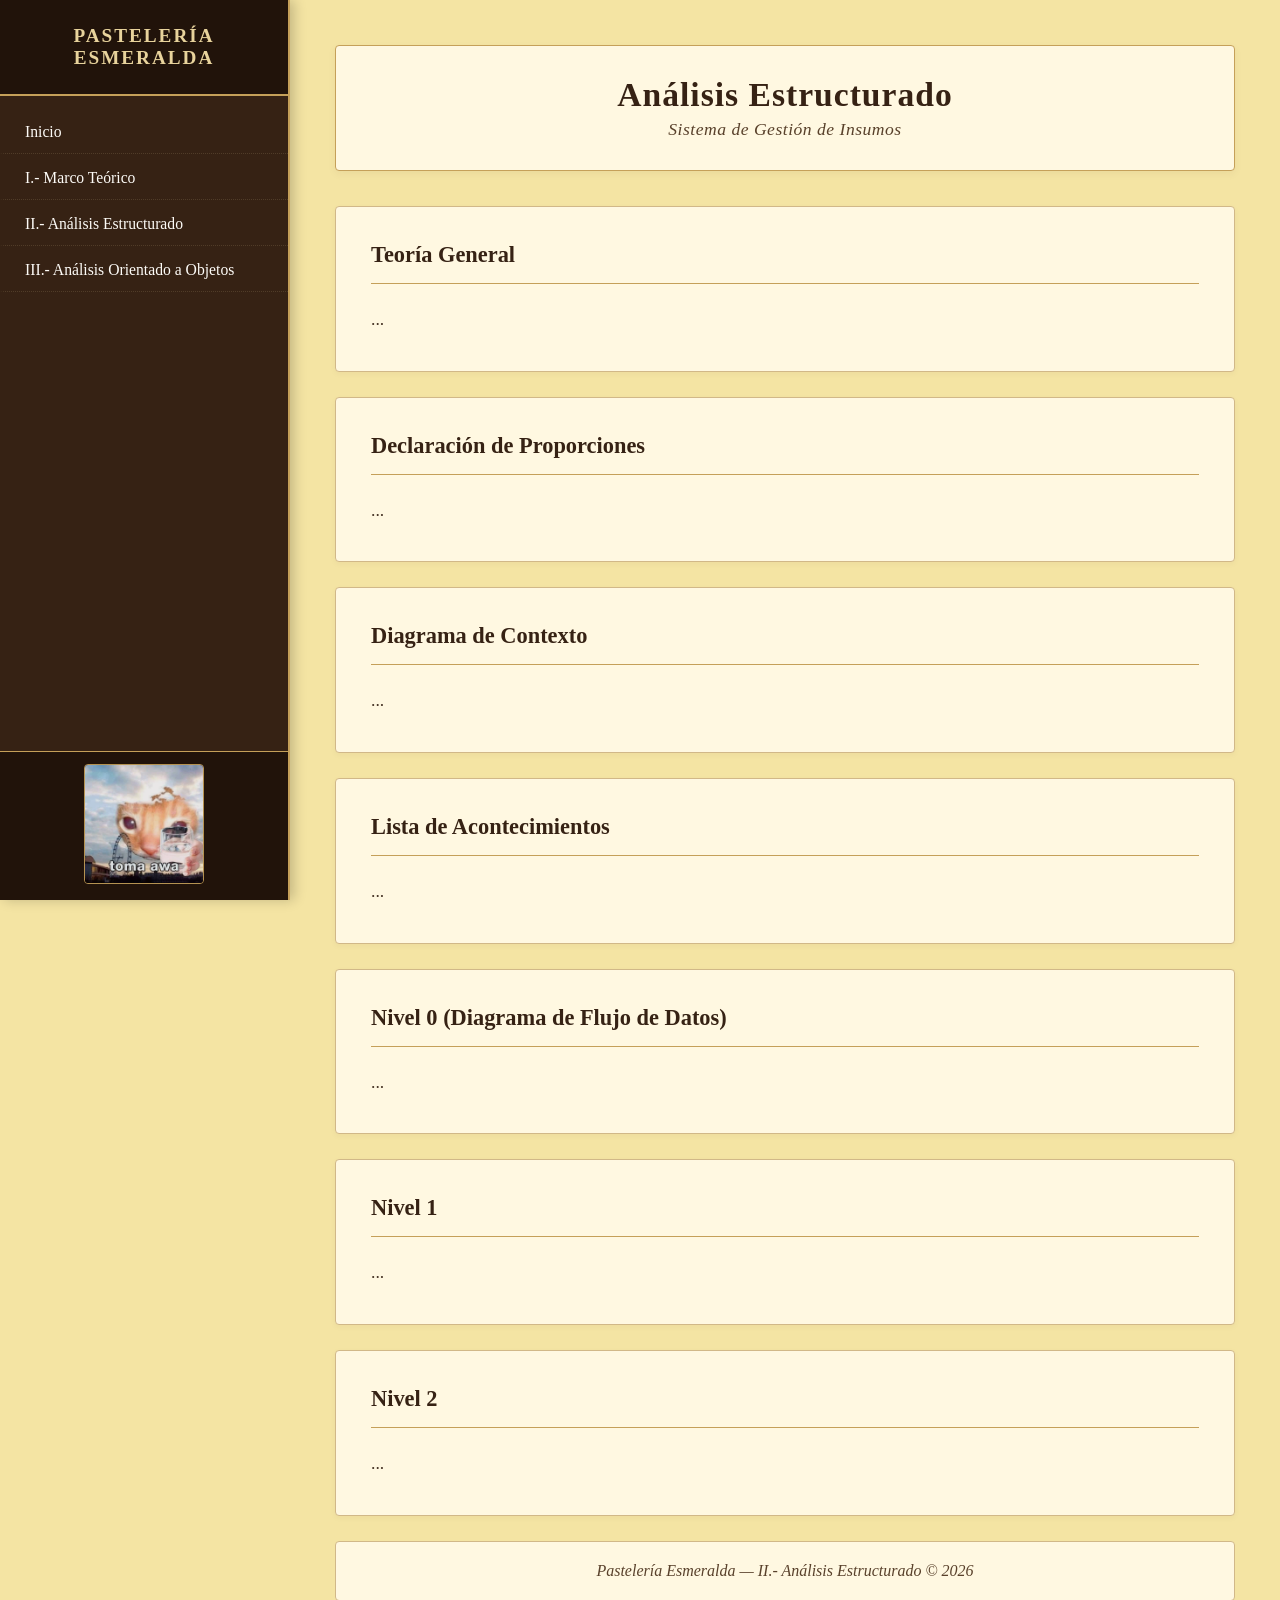
==== Análisis_estructurado.html @ f46b295b "Add files via upload" ====
<!DOCTYPE html>
<html lang="es">
<head>
    <meta charset="UTF-8">
    <meta name="viewport" content="width=device-width, initial-scale=1.0">
    <title>Análisis Estructurado - Pastelería Esmeralda</title>
    <link rel="stylesheet" href="styles.css">
</head>
<body>

    <!-- Menú lateral izquierdo -->
    <aside class="sidebar">
        <div class="sidebar-header">
            <h2>Pastelería Esmeralda</h2>
        </div>
        <nav class="sidebar-nav">
            <ul>
                <li class="has-submenu">
                    <a href="index.html">Inicio</a>
                    <ul class="submenu">
                        <li><a href="index.html#cabecera">Cabecera</a></li>
                        <li><a href="index.html#cuerpo">Cuerpo</a></li>
                        <li><a href="index.html#pie">Pie</a></li>
                    </ul>
                </li>
                <li class="has-submenu">
                    <a href="Marco_teorico.html">I.- Marco Teórico</a>
                    <ul class="submenu">
                        <li><a href="Marco_teorico.html#portada">Portada</a></li>
                        <li><a href="Marco_teorico.html#tabla-contenido">Tabla de Contenido</a></li>
                        <li><a href="Marco_teorico.html#introduccion">Introducción</a></li>
                        <li><a href="Marco_teorico.html#antecedentes">Antecedentes</a></li>
                        <li><a href="Marco_teorico.html#planteamiento">Planteamiento</a></li>
                        <li><a href="Marco_teorico.html#arbol">Árbol de Problemas</a></li>
                        <li><a href="Marco_teorico.html#formulacion">Formulación</a></li>
                        <li><a href="Marco_teorico.html#proposito">Propósito (Objetivos)</a></li>
                        <li><a href="Marco_teorico.html#metodo">Método e Instrumentos</a></li>
                        <li><a href="Marco_teorico.html#planificacion">Planificación</a></li>
                    </ul>
                </li>
                <li class="has-submenu">
                    <a href="Análisis_estructurado.html">II.- Análisis Estructurado</a>
                    <ul class="submenu">
                        <li><a href="Análisis_estructurado.html#teoria-general">Teoría General</a></li>
                        <li><a href="Análisis_estructurado.html#declaracion">Declaración de Proporciones</a></li>
                        <li><a href="Análisis_estructurado.html#contexto">Diagrama de Contexto</a></li>
                        <li><a href="Análisis_estructurado.html#acontecimientos">Lista de Acontecimientos</a></li>
                        <li><a href="Análisis_estructurado.html#nivel-0">Nivel 0</a></li>
                        <li><a href="Análisis_estructurado.html#nivel-1">Nivel 1</a></li>
                        <li><a href="Análisis_estructurado.html#nivel-2">Nivel 2</a></li>
                    </ul>
                </li>
                <li class="has-submenu">
                    <a href="Análisis_orientado_a_objetos.html">III.- Análisis Orientado a Objetos</a>
                    <ul class="submenu">
                        <li><a href="Análisis_orientado_a_objetos.html#teoria-general">Teoría General</a></li>
                        <li><a href="Análisis_orientado_a_objetos.html#diagrama-general">Diagrama general</a></li>
                    </ul>
                </li>
            </ul>
        </nav>

        <div class="sidebar-footer">
            <img src="tomna_awita.jpg" alt="awita_flag" class="sidebar-img">
        </div>
    </aside>

    <main class="main-content">
        <header class="content-header">
            <div class="header-titles">
                <h1>Análisis Estructurado</h1>
                <p class="header-subtitle">Sistema de Gestión de Insumos</p>
            </div>
        </header>

        <section id="teoria-general" class="content-section">
            <h2>Teoría General</h2>
            <div class="vintage-divider"></div>
            <p>...</p>
        </section>

        <section id="declaracion" class="content-section">
            <h2>Declaración de Proporciones</h2>
            <div class="vintage-divider"></div>
            <p>...</p>
        </section>

        <section id="contexto" class="content-section">
            <h2>Diagrama de Contexto</h2>
            <div class="vintage-divider"></div>
            <p>...</p>
        </section>

        <section id="acontecimientos" class="content-section">
            <h2>Lista de Acontecimientos</h2>
            <div class="vintage-divider"></div>
            <p>...</p>
        </section>

        <section id="nivel-0" class="content-section">
            <h2>Nivel 0 (Diagrama de Flujo de Datos)</h2>
            <div class="vintage-divider"></div>
            <p>...</p>
        </section>

        <section id="nivel-1" class="content-section">
            <h2>Nivel 1</h2>
            <div class="vintage-divider"></div>
            <p>...</p>
        </section>

        <section id="nivel-2" class="content-section">
            <h2>Nivel 2</h2>
            <div class="vintage-divider"></div>
            <p>...</p>
        </section>

        <footer class="content-footer-section">
            <p>Pastelería Esmeralda — II.- Análisis Estructurado © 2026</p>
        </footer>
    </main>

</body>
</html>
---- styles.css ----
:root {
    --color-fondo-amarillo: #F4E4A3; 
    --color-panel-claro: #FFF8E1;    
    --color-dorado-formal: #C5A059;
    --color-dorado-suave: #E6C575;
    --color-cafe-oscuro: #362214;
    --color-cafe-muy-oscuro: #21130A;
    --color-cafe-sub: #2C1B10;
    --color-texto-formal: #2B1D12;
    --borde-formal: #D1B888;
}

* {
    margin: 0;
    padding: 0;
    box-sizing: border-box;
}

body {
    font-family: 'Times New Roman', Times, Georgia, serif;
    background-color: var(--color-fondo-amarillo);
    color: var(--color-texto-formal);
    display: flex;
    min-height: 100vh;
}

.sidebar {
    width: 290px;
    background-color: var(--color-cafe-oscuro);
    color: #FDFBF7;
    position: fixed;
    height: 100vh;
    display: flex;
    flex-direction: column;
    border-right: 2px solid var(--color-dorado-formal);
    box-shadow: 4px 0 12px rgba(0, 0, 0, 0.2);
    z-index: 10;
}

.sidebar-header {
    padding: 25px 20px;
    background-color: var(--color-cafe-muy-oscuro);
    border-bottom: 2px solid var(--color-dorado-formal);
    text-align: center;
    flex-shrink: 0;
}

.sidebar-header h2 {
    font-size: 1.2rem;
    color: #E8D39C;
    letter-spacing: 2px;
    text-transform: uppercase;
}

.sidebar-nav {
    padding: 15px 0;
    flex-grow: 1;
    overflow-y: auto;
}

.sidebar-nav::-webkit-scrollbar {
    width: 6px;
}
.sidebar-nav::-webkit-scrollbar-thumb {
    background-color: var(--color-dorado-formal);
    border-radius: 3px;
}

.sidebar-nav ul {
    list-style: none;
}

.sidebar-nav li {
    margin-bottom: 3px;
}

.sidebar-nav a {
    display: block;
    padding: 12px 20px;
    color: #FDFBF7;
    text-decoration: none;
    font-size: 0.98rem;
    transition: all 0.3s ease;
    border-left: 5px solid transparent;
    border-bottom: 1px dotted rgba(232, 211, 156, 0.15);
}

.sidebar-nav a:hover, .sidebar-nav a.active {
    background-color: rgba(197, 160, 89, 0.2);
    color: #E8D39C;
    border-left-color: var(--color-dorado-formal);
    padding-left: 25px;
}

.has-submenu .submenu {
    max-height: 0;
    overflow: hidden;
    background-color: var(--color-cafe-sub);
    transition: max-height 0.4s ease-out;
}

.has-submenu:hover .submenu {
    max-height: 450px;
    transition: max-height 0.5s ease-in;
}

.submenu li a {
    padding: 8px 20px 8px 35px; 
    font-size: 0.88rem;
    color: #E2CE9C;
    border-bottom: none;
}

.submenu li a:hover {
    background-color: rgba(197, 160, 89, 0.3);
    color: #FFF;
    padding-left: 40px;
    border-left-color: var(--color-dorado-suave);
}

.main-content {
    margin-left: 290px;
    flex-grow: 1;
    padding: 45px;
    background-color: var(--color-fondo-amarillo);
}

.content-header {
    background-color: var(--color-panel-claro);
    padding: 25px 35px;
    border-radius: 4px;
    border: 1px solid var(--color-dorado-formal);
    box-shadow: 0 3px 8px rgba(54, 34, 20, 0.05);
    margin-bottom: 35px;
    display: flex;
    justify-content: space-between;
    align-items: center;
}

.header-titles h1 {
    color: var(--color-cafe-oscuro);
    font-size: 1.8rem;
    letter-spacing: 0.5px;
}

.header-brand span {
    color: var(--color-cafe-oscuro);
    font-size: 1.1rem;
    font-weight: bold;
    font-style: italic;
    background-color: var(--color-dorado-suave);
    padding: 6px 16px;
    border-radius: 20px;
    border: 1px solid var(--color-dorado-formal);
}

.content-section {
    background-color: var(--color-panel-claro);
    padding: 35px;
    border-radius: 4px;
    margin-bottom: 25px;
    box-shadow: 0 2px 6px rgba(54, 34, 20, 0.04);
    border: 1px solid var(--borde-formal);
}

.content-section h2 {
    color: var(--color-cafe-oscuro);
    font-size: 1.4rem;
    margin-bottom: 10px;
}

.vintage-divider {
    height: 1px;
    background-color: var(--color-dorado-formal);
    margin: 15px 0 20px 0;
}

.content-section p {
    line-height: 1.8;
    color: #3E2B1D;
    font-size: 1.1rem;
    text-align: justify;
}

.quote-text {
    text-align: center;
    font-style: italic;
    color: #59412B;
    margin-top: 10px;
}

.content-footer-section {
    background-color: var(--color-panel-claro);
    padding: 20px;
    border-radius: 4px;
    text-align: center;
    border: 1px solid var(--borde-formal);
    font-style: italic;
    color: #59412B;
    margin-top: 25px;
}
.sidebar-footer {
    padding: 12px 15px;
    background-color: var(--color-cafe-muy-oscuro);
    border-top: 1px solid var(--color-dorado-formal);
    text-align: center;
    flex-shrink: 0;
}

.sidebar-img {
    width: 100%;
    max-width: 120px;
    height: auto;
    border-radius: 4px;
    border: 1px solid var(--color-dorado-formal);
    opacity: 0.9;
    transition: opacity 0.3s ease;
}

.sidebar-img:hover {
    opacity: 1;
}
.content-header {
    background-color: var(--color-panel-claro);
    padding: 30px 35px;
    border-radius: 4px;
    border: 1px solid var(--color-dorado-formal);
    box-shadow: 0 3px 8px rgba(54, 34, 20, 0.05);
    margin-bottom: 35px;
    text-align: center;
    display: flex;
    flex-direction: column;
    align-items: center;
    justify-content: center;
}

.header-titles {
    width: 100%;
}

.header-titles h1 {
    color: var(--color-cafe-oscuro);
    font-size: 2.1rem;
    font-family: 'Times New Roman', Times, Georgia, serif;
    letter-spacing: 1px;
    margin-bottom: 5px;
}

.header-subtitle {
    color: #59412B;
    font-size: 1.1rem;
    font-style: italic;
    font-family: 'Times New Roman', Times, Georgia, serif;
    letter-spacing: 0.5px;
}
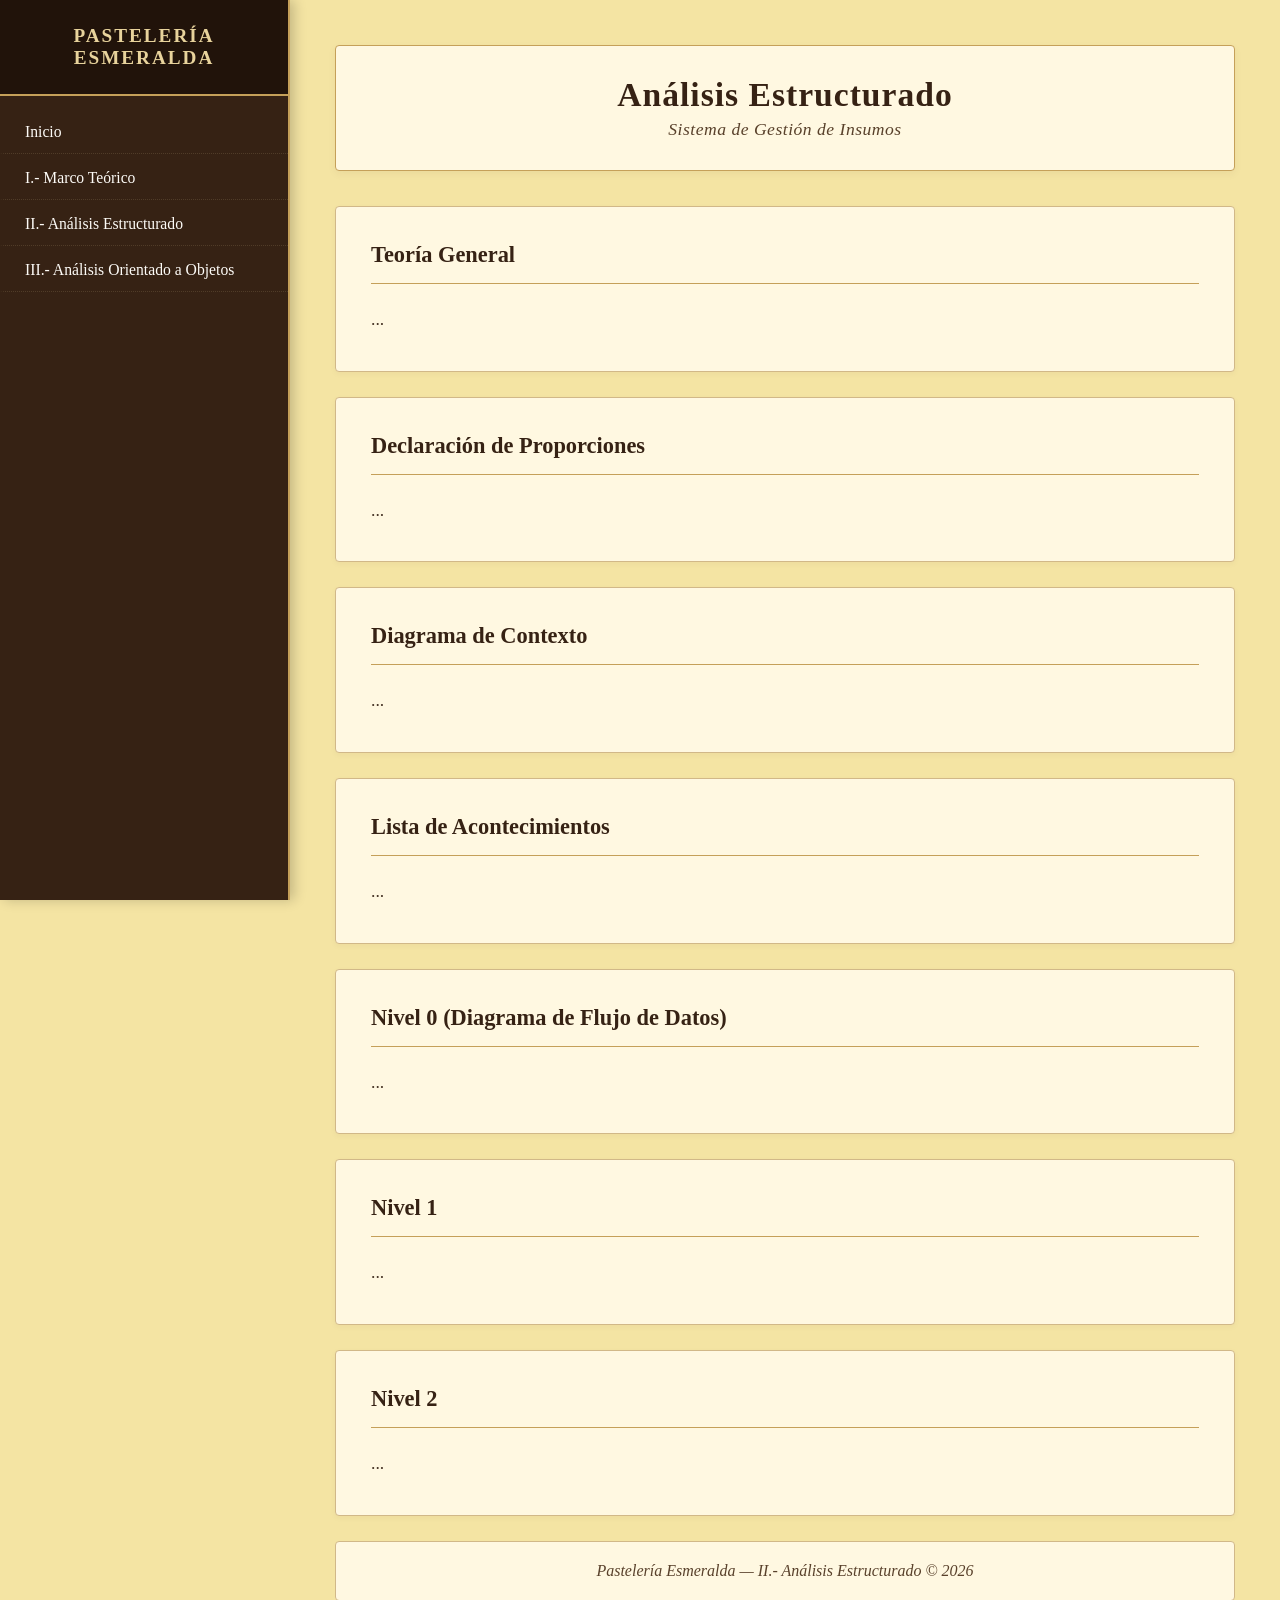
==== commit 222abeb5: "Add files via upload" ====
--- a/Análisis_estructurado.html
+++ b/Análisis_estructurado.html
@@ -8,7 +8,6 @@
 </head>
 <body>
 
-    <!-- Menú lateral izquierdo -->
     <aside class="sidebar">
         <div class="sidebar-header">
             <h2>Pastelería Esmeralda</h2>
@@ -60,9 +59,6 @@
             </ul>
         </nav>
 
-        <div class="sidebar-footer">
-            <img src="tomna_awita.jpg" alt="awita_flag" class="sidebar-img">
-        </div>
     </aside>
 
     <main class="main-content">
